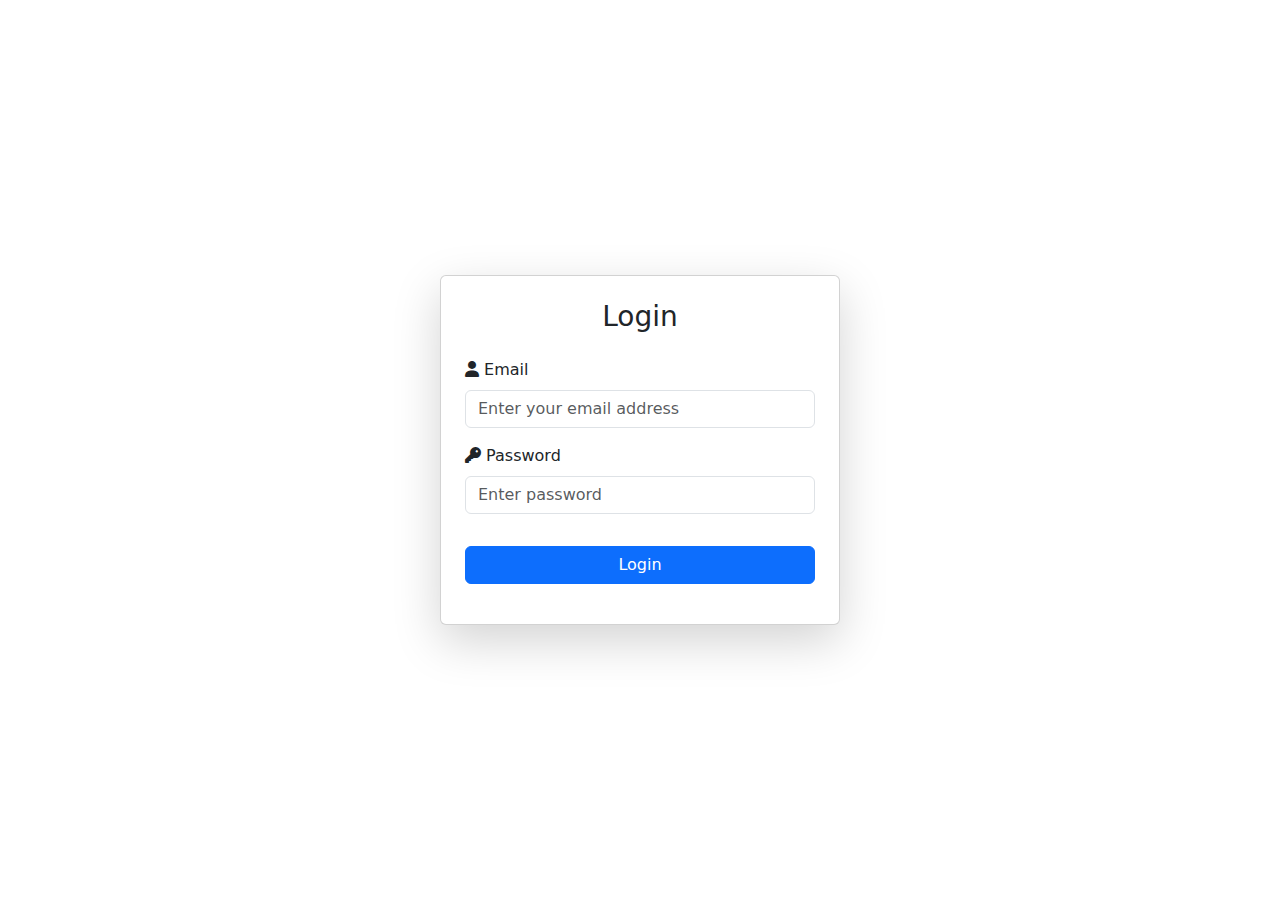
==== login.html @ 34767525 "created login.html file, used card for login, added icons" ====
<!DOCTYPE html>
<html lang="en">
  <head>
    <meta charset="UTF-8" />
    <meta name="viewport" content="width=device-width, initial-scale=1.0" />
    <title>Login Page</title>

    <link rel="preconnect" href="https://fonts.googleapis.com" />
    <link rel="preconnect" href="https://fonts.gstatic.com" crossorigin />
    <link
      href="https://fonts.googleapis.com/css2?family=Nunito:ital,wght@0,200..1000;1,200..1000&display=swap"
      rel="stylesheet"
    />

    <link
      href="https://cdn.jsdelivr.net/npm/bootstrap@5.3.0-alpha3/dist/css/bootstrap.min.css"
      rel="stylesheet"
    />

    <link
      rel="stylesheet"
      href="https://cdnjs.cloudflare.com/ajax/libs/font-awesome/6.0.0/css/all.min.css"
    />

    <link rel="stylesheet" href="style.css" />
  </head>
  <body>
    <div class="background-animation"></div>

    <div
      class="container d-flex justify-content-center align-items-center vh-100"
    >
      <div class="card shadow-lg p-4" style="width: 100%; max-width: 400px">
        <h3 class="text-center mb-4">Login</h3>

        <form id="loginForm">
          <div class="form-group mb-3">
            <label for="email" class="form-label"
              ><i class="fas fa-user"></i> Email</label
            >
            <input
              type="text"
              class="form-control"
              id="email"
              placeholder="Enter your email address"
              required
            />
          </div>

          <div class="form-group mb-3">
            <label for="password" class="form-label"
              ><i class="fas fa-key"></i> Password</label
            >
            <input
              type="password"
              class="form-control"
              id="password"
              placeholder="Enter password"
              required
            />
          </div>

          <button type="submit" class="btn btn-primary w-100 mt-3">
            Login
          </button>
          <p id="error-message" class="text-danger text-center mt-3"></p>
        </form>
      </div>
    </div>

    <script src="https://cdn.jsdelivr.net/npm/bootstrap@5.3.0-alpha3/dist/js/bootstrap.bundle.min.js"></script>
    <script src="script.js"></script>
  </body>
</html>
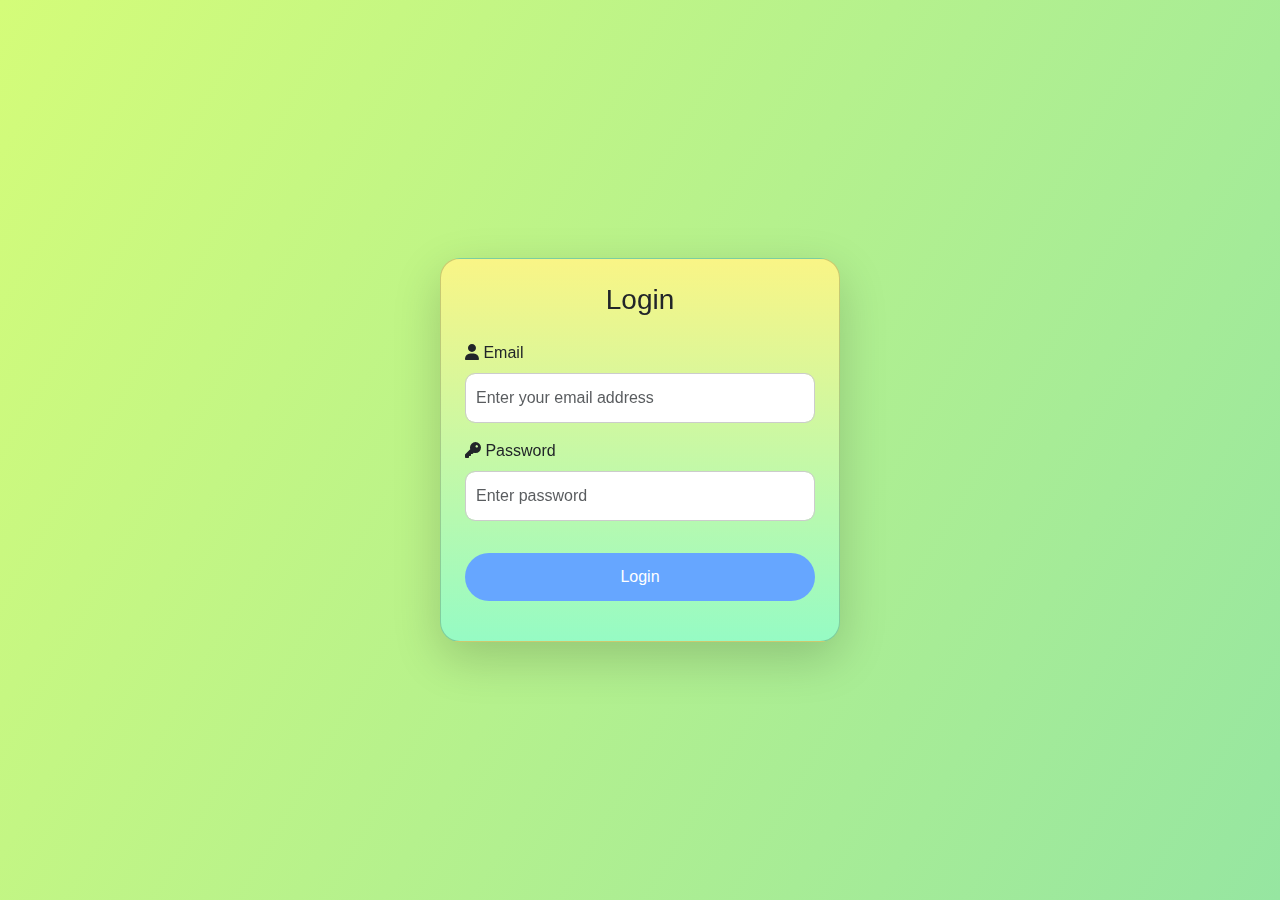
==== commit e2c620c4: "renamed files" ====
--- a/login.html
+++ b/login.html
@@ -22,7 +22,7 @@
       href="https://cdnjs.cloudflare.com/ajax/libs/font-awesome/6.0.0/css/all.min.css"
     />
 
-    <link rel="stylesheet" href="style.css" />
+    <link rel="stylesheet" href="login.css" />
   </head>
   <body>
     <div class="background-animation"></div>
@@ -69,6 +69,6 @@
     </div>
 
     <script src="https://cdn.jsdelivr.net/npm/bootstrap@5.3.0-alpha3/dist/js/bootstrap.bundle.min.js"></script>
-    <script src="script.js"></script>
+    <script src="login.js"></script>
   </body>
 </html>
--- a/login.css
+++ b/login.css
@@ -0,0 +1,104 @@
+body {
+    font-family:'Trebuchet MS', 'Lucida Sans Unicode', 'Lucida Grande', 'Lucida Sans', Arial, sans-serif;
+    background-color: #f0f8ff;
+    margin-left: auto;
+    margin-right: auto;
+    max-width: 90%;
+    padding: 0;
+}
+
+.background-animation {
+    position: fixed;
+    top: 0;
+    left: 0;
+    width: 100%;
+    height: 100%;
+    background-image: linear-gradient(120deg, #d4fc79 0%, #96e6a1 100%);
+    z-index: -1;
+}
+
+@keyframes gradient-animation {
+    0% { background-position: 0% 50%; }
+    50% { background-position: 100% 50%; }
+    100% { background-position: 0% 50%; }
+}
+
+.card {
+    border-radius: 20px; 
+    background-image: linear-gradient(to top, #96fbc4 0%, #f9f586 100%);
+    box-shadow: 0 8px 20px rgba(0, 0, 0, 0.1);
+    transition: transform 0.2s, box-shadow 0.2s;
+}
+
+.card:hover {
+    box-shadow: 0 12px 25px rgba(0, 0, 0, 0.15);
+}
+
+input[type="text"], input[type="password"] {
+    border-radius: 10px; 
+    padding: 12px 10px;
+    font-size: 1rem;
+    border: 1px solid #ccc;
+    transition: border-color 0.2s;
+}
+
+input[type="text"]:focus, input[type="password"]:focus {
+    border-color: #66a6ff; 
+}
+
+button[type="submit"] {
+    border-radius: 30px; 
+    font-size: 1rem;
+    padding: 12px;
+    background-color: #66a6ff;
+    border: none;
+    color: white;
+    transition: background-color 0.2s ease, transform 0.2s ease;
+}
+
+button[type="submit"]:hover {
+    background-color: #1370f3;
+    transform: translateY(-2px); 
+}
+
+@media (max-width: 768px) {
+    .card {
+        padding: 20px;
+        margin: 10px;
+    }
+
+    h3 {
+        font-size: 1.5rem;
+    }
+
+    input[type="text"], input[type="password"] {
+        font-size: 0.9rem;
+        padding: 10px;
+    }
+
+    button[type="submit"] {
+        font-size: 0.9rem;
+        padding: 10px;
+    }
+}
+
+@media (max-width: 575px) {
+    .card {
+        padding: 15px;
+        margin: 5px;
+    }
+
+    h3 {
+        font-size: 1.2rem;
+    }
+
+    input[type="text"], input[type="password"] {
+        font-size: 0.85rem;
+        padding: 8px;
+    }
+
+    button[type="submit"] {
+        font-size: 0.85rem;
+        padding: 8px;
+    }
+}
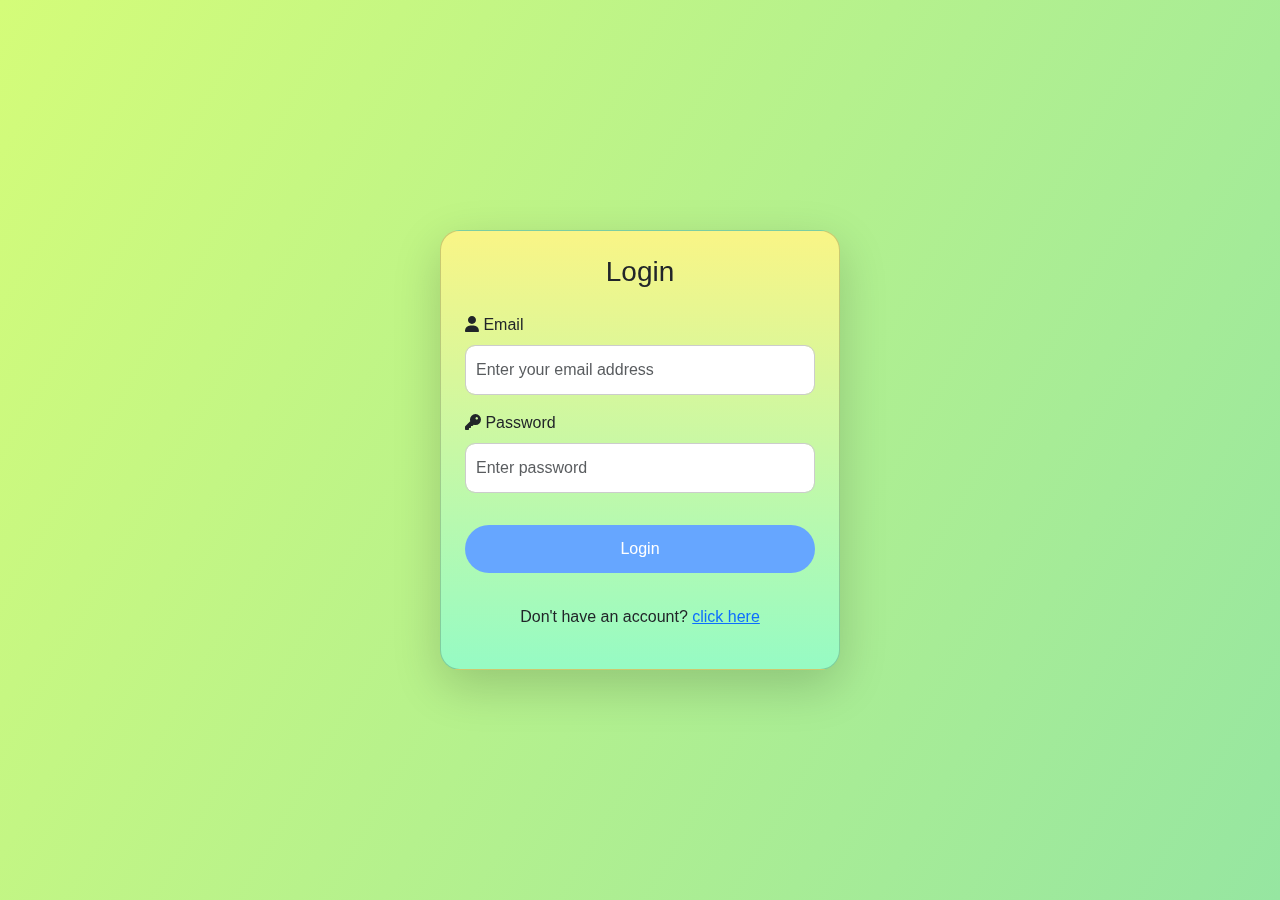
==== commit 0f723f52: "Signup form" ====
--- a/login.html
+++ b/login.html
@@ -30,11 +30,11 @@
     <div
       class="container d-flex justify-content-center align-items-center vh-100"
     >
-      <div class="card shadow-lg p-4" style="width: 100%; max-width: 400px">
-        <h3 class="text-center mb-4">Login</h3>
+        <div class="card shadow-lg p-4" style="width: 100%; max-width: 400px">
+                <h3 class="text-center mb-4">Login</h3>
 
-        <form id="loginForm">
-          <div class="form-group mb-3">
+                <form id="loginForm">
+                    <div class="form-group mb-3">
             <label for="email" class="form-label"
               ><i class="fas fa-user"></i> Email</label
             >
@@ -45,9 +45,9 @@
               placeholder="Enter your email address"
               required
             />
-          </div>
+                    </div>
 
-          <div class="form-group mb-3">
+                    <div class="form-group mb-3">
             <label for="password" class="form-label"
               ><i class="fas fa-key"></i> Password</label
             >
@@ -58,17 +58,38 @@
               placeholder="Enter password"
               required
             />
-          </div>
+                    </div>
 
-          <button type="submit" class="btn btn-primary w-100 mt-3">
-            Login
-          </button>
-          <p id="error-message" class="text-danger text-center mt-3"></p>
-        </form>
-      </div>
+                    <button type="submit" class="btn btn-primary w-100 mt-3">Login</button>
+                    <p id="error-message" class="text-danger text-center mt-3"></p>
+                </form>
+                <p id="loginPrompt" class="text-center mt-3">Don't have an account? <a href="#" id="showSignup">click here</a></p>
+            </div>
+
+            <div id="signupForm" style="display: none;">
+                <h3 class="text-center mb-4">Sign Up</h3>
+                <form id="signup">
+                    <div class="form-group mb-3">
+                        <label for="signupEmail" class="form-label"><i class="fas fa-user"></i> Email</label>
+                        <input type="text" class="form-control" id="signupEmail" placeholder="Enter your email address" required />
+                    </div>
+                    <div class="form-group mb-3">
+                        <label for="signupPassword" class="form-label"><i class="fas fa-key"></i> Password</label>
+                        <input type="password" class="form-control" id="signupPassword" placeholder="Create a password" required />
+                    </div>
+                    <div class="form-group mb-3">
+                        <label for="confirmPassword" class="form-label"><i class="fas fa-key"></i> Re-enter Password</label>
+                        <input type="password" class="form-control" id="confirmPassword" placeholder="Re-enter password" required />
+                    </div>
+                    <button type="submit" class="btn btn-success w-100 mt-3">Sign Up</button>
+                    <p id="signupErrorMessage" class="text-danger text-center mt-3"></p>
+                    <p class="text-center mt-3">Already have an account? <a href="#" id="showLogin">click here</a></p>
+                </form>
+            </div>
+        </div>
     </div>
 
     <script src="https://cdn.jsdelivr.net/npm/bootstrap@5.3.0-alpha3/dist/js/bootstrap.bundle.min.js"></script>
     <script src="login.js"></script>
-  </body>
+</body>
 </html>
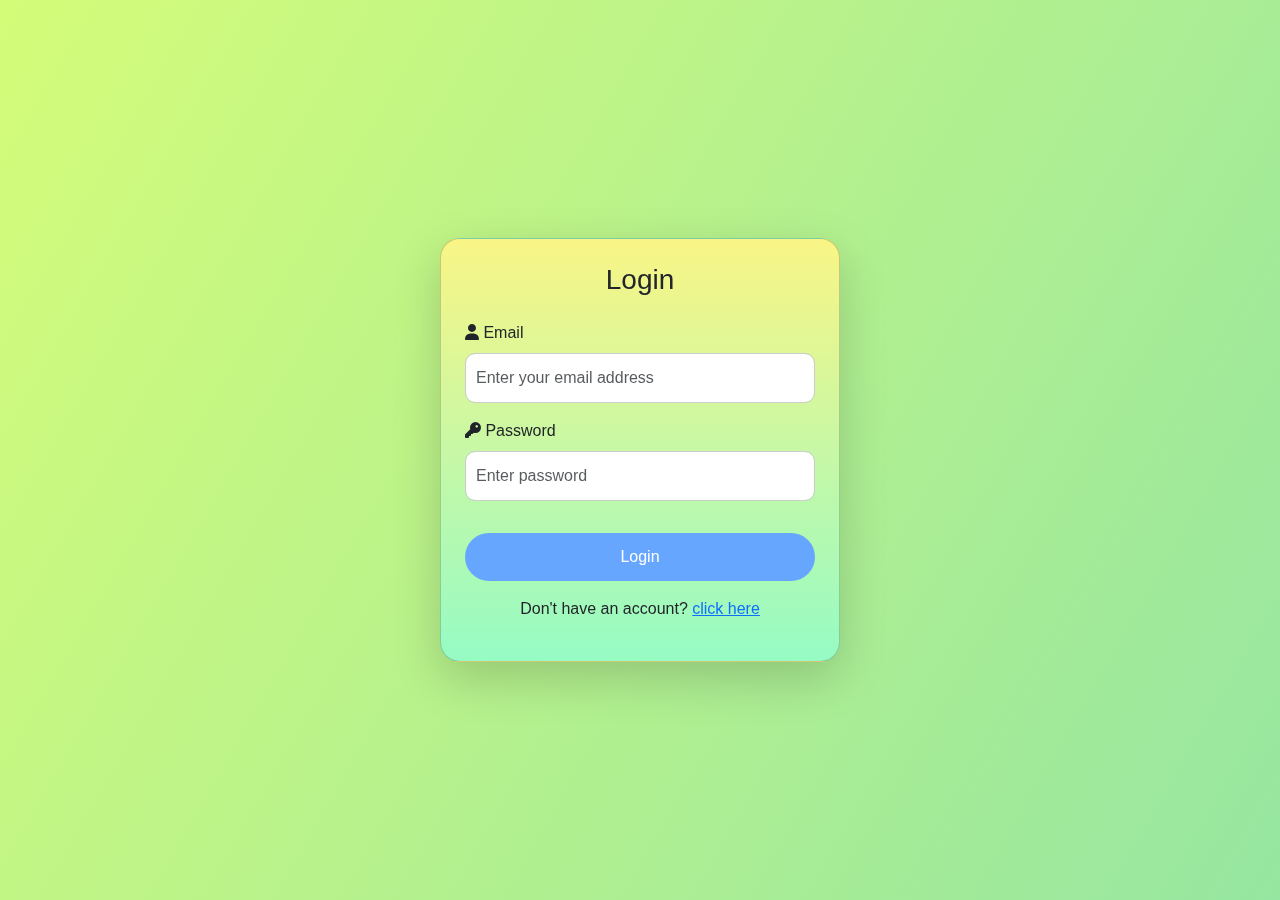
==== commit ef272360: "signup validation" ====
--- a/login.html
+++ b/login.html
@@ -27,37 +27,19 @@
   <body>
     <div class="background-animation"></div>
 
-    <div
-      class="container d-flex justify-content-center align-items-center vh-100"
-    >
+    <div class="container d-flex justify-content-center align-items-center vh-100">
         <div class="card shadow-lg p-4" style="width: 100%; max-width: 400px">
+            <div id="loginFormContainer">
                 <h3 class="text-center mb-4">Login</h3>
-
                 <form id="loginForm">
                     <div class="form-group mb-3">
-            <label for="email" class="form-label"
-              ><i class="fas fa-user"></i> Email</label
-            >
-            <input
-              type="text"
-              class="form-control"
-              id="email"
-              placeholder="Enter your email address"
-              required
-            />
+                        <label for="email" class="form-label"><i class="fas fa-user"></i> Email</label>
+                        <input type="text" class="form-control" id="email" placeholder="Enter your email address" required />
                     </div>
 
                     <div class="form-group mb-3">
-            <label for="password" class="form-label"
-              ><i class="fas fa-key"></i> Password</label
-            >
-            <input
-              type="password"
-              class="form-control"
-              id="password"
-              placeholder="Enter password"
-              required
-            />
+                        <label for="password" class="form-label"><i class="fas fa-key"></i> Password</label>
+                        <input type="password" class="form-control" id="password" placeholder="Enter password" required />
                     </div>
 
                     <button type="submit" class="btn btn-primary w-100 mt-3">Login</button>
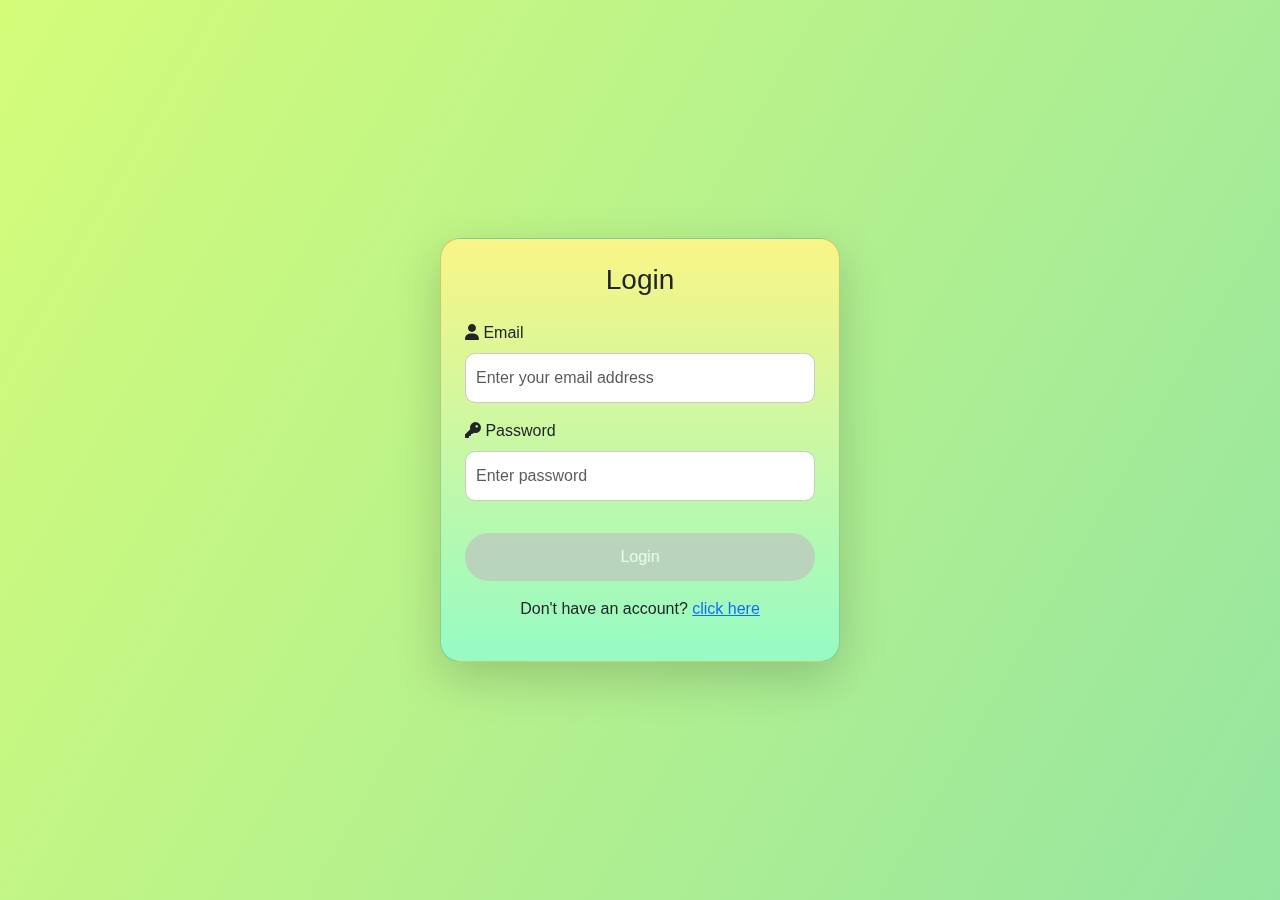
==== commit 6bc8f5ca: "Login buttons" ====
--- a/login.html
+++ b/login.html
@@ -32,17 +32,19 @@
             <div id="loginFormContainer">
                 <h3 class="text-center mb-4">Login</h3>
                 <form id="loginForm">
-                    <div class="form-group mb-3">
-                        <label for="email" class="form-label"><i class="fas fa-user"></i> Email</label>
-                        <input type="text" class="form-control" id="email" placeholder="Enter your email address" required />
-                    </div>
+                  <div class="form-group mb-3">
+                    <label for="email" class="form-label"><i class="fas fa-user"></i> Email</label>
+                    <input type="text" class="form-control" id="email" placeholder="Enter your email address" required />
+                    <p id="emailError" class="text-danger mt-1" style="display: none;"></p>
+                </div>
+                
+                <div class="form-group mb-3">
+                    <label for="password" class="form-label"><i class="fas fa-key"></i> Password</label>
+                    <input type="password" class="form-control" id="password" placeholder="Enter password" required />
+                    <p id="passwordError" class="text-danger mt-1" style="display: none;"></p>
+                </div>
 
-                    <div class="form-group mb-3">
-                        <label for="password" class="form-label"><i class="fas fa-key"></i> Password</label>
-                        <input type="password" class="form-control" id="password" placeholder="Enter password" required />
-                    </div>
-
-                    <button type="submit" class="btn btn-primary w-100 mt-3">Login</button>
+                    <button type="submit" class="btn btn-primary custom-button w-100 mt-3" disabled>Login</button>
                     <p id="error-message" class="text-danger text-center mt-3"></p>
                 </form>
                 <p id="loginPrompt" class="text-center mt-3">Don't have an account? <a href="#" id="showSignup">click here</a></p>
@@ -51,19 +53,22 @@
             <div id="signupForm" style="display: none;">
                 <h3 class="text-center mb-4">Sign Up</h3>
                 <form id="signup">
-                    <div class="form-group mb-3">
-                        <label for="signupEmail" class="form-label"><i class="fas fa-user"></i> Email</label>
-                        <input type="text" class="form-control" id="signupEmail" placeholder="Enter your email address" required />
-                    </div>
-                    <div class="form-group mb-3">
-                        <label for="signupPassword" class="form-label"><i class="fas fa-key"></i> Password</label>
-                        <input type="password" class="form-control" id="signupPassword" placeholder="Create a password" required />
-                    </div>
-                    <div class="form-group mb-3">
-                        <label for="confirmPassword" class="form-label"><i class="fas fa-key"></i> Re-enter Password</label>
-                        <input type="password" class="form-control" id="confirmPassword" placeholder="Re-enter password" required />
-                    </div>
-                    <button type="submit" class="btn btn-success w-100 mt-3">Sign Up</button>
+                  <div class="form-group mb-3">
+                    <label for="signupEmail" class="form-label"><i class="fas fa-user"></i> Email</label>
+                    <input type="text" class="form-control" id="signupEmail" placeholder="Enter your email address" required />
+                    <p id="signupEmailError" class="text-danger mt-1" style="display: none;"></p>
+                </div>
+                <div class="form-group mb-3">
+                    <label for="signupPassword" class="form-label"><i class="fas fa-key"></i> Password</label>
+                    <input type="password" class="form-control" id="signupPassword" placeholder="Create a password" required />
+                    <p id="signupPasswordError" class="text-danger mt-1" style="display: none;"></p>
+                </div>
+                <div class="form-group mb-3">
+                    <label for="confirmPassword" class="form-label"><i class="fas fa-key"></i> Re-enter Password</label>
+                    <input type="password" class="form-control" id="confirmPassword" placeholder="Re-enter password" required />
+                    <p id="confirmPasswordError" class="text-danger mt-1" style="display: none;"></p>
+                </div>
+                    <button type="submit" class="btn btn-success custom-button w-100 mt-3" disabled>Sign Up</button>
                     <p id="signupErrorMessage" class="text-danger text-center mt-3"></p>
                     <p class="text-center mt-3">Already have an account? <a href="#" id="showLogin">click here</a></p>
                 </form>
--- a/login.css
+++ b/login.css
@@ -1,5 +1,5 @@
 body {
-    font-family:'Trebuchet MS', 'Lucida Sans Unicode', 'Lucida Grande', 'Lucida Sans', Arial, sans-serif;
+    font-family: 'Trebuchet MS', 'Lucida Sans Unicode', 'Lucida Grande', 'Lucida Sans', Arial, sans-serif;
     background-color: #f0f8ff;
     margin-left: auto;
     margin-right: auto;
@@ -61,6 +61,16 @@
     transform: translateY(-2px); 
 }
 
+.custom-button {
+    background-color: #007bff;
+    border-color: #007bff;
+}
+
+.custom-button:disabled {
+    background-color: #c0c0c0;
+    border-color: #c0c0c0;
+}
+
 @media (max-width: 768px) {
     .card {
         padding: 20px;
